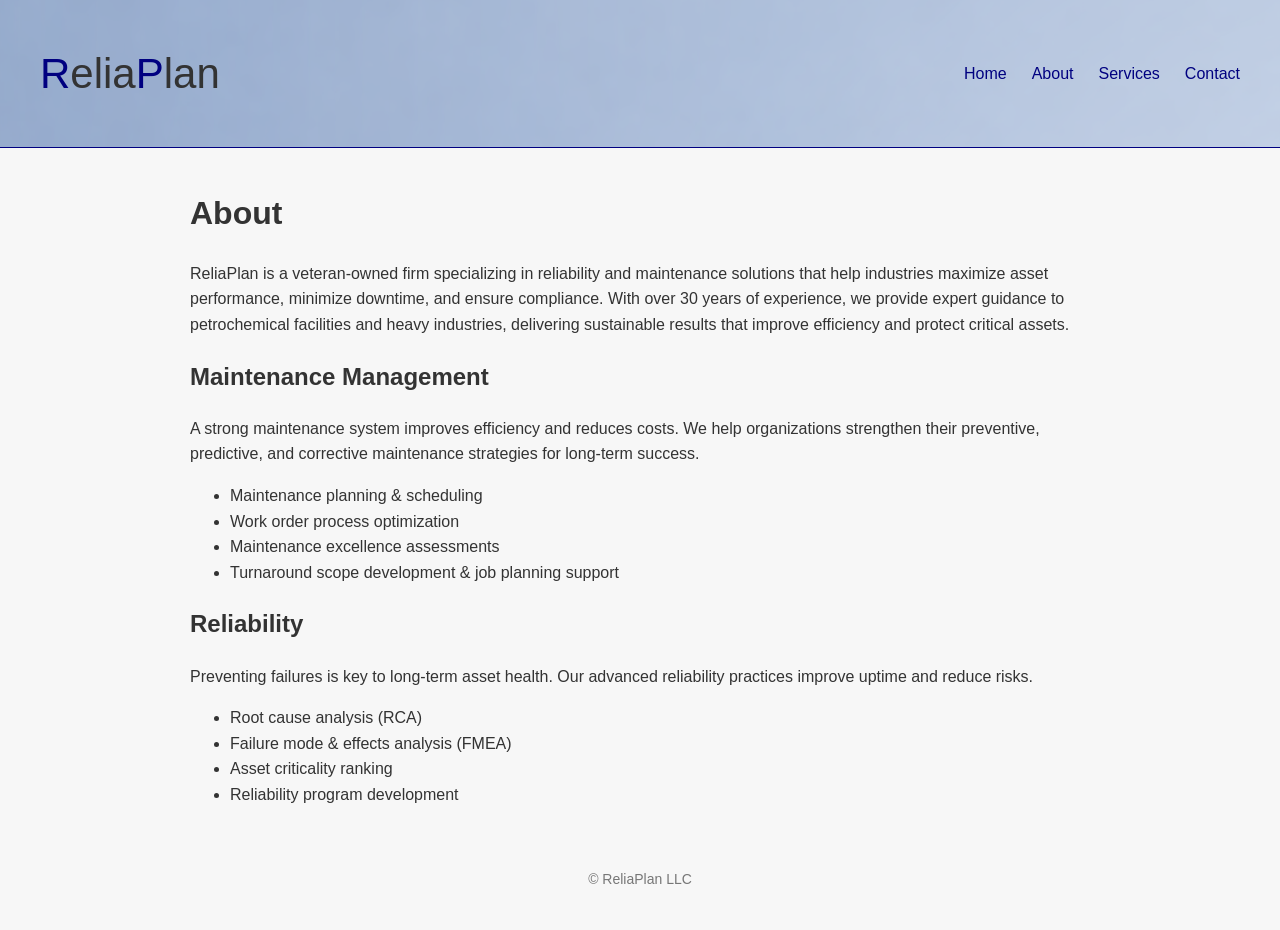
==== about.html @ 46f64087 "Update about.html" ====
<!DOCTYPE html>
<html lang="en">
<head>
    <meta charset="UTF-8">
    <title>About – ReliaPlan LLC</title>
    <meta name="viewport" content="width=device-width, initial-scale=1">
    <link rel="stylesheet" href="styles.css">
</head>
<body>

<div class="header-banner">
    <div class="header-bar">
        <div class="logo-text">
            <span class="logo-blue">R</span>elia<span class="logo-blue">P</span>lan
        </div>

        <div class="hamburger" onclick="toggleMenu()">☰</div>

        <nav class="top-nav">
            <a href="index.html">Home</a>
            <a href="about.html">About</a>
            <a href="services.html">Services</a>
            <a href="contact.html">Contact</a>
        </nav>
    </div>

    <nav class="mobile-nav" id="mobileMenu">
        <a href="index.html">Home</a>
        <a href="about.html">About</a>
        <a href="services.html">Services</a>
        <a href="contact.html">Contact</a>
    </nav>
</div>

<div class="container" style="max-width:900px; margin:40px auto; padding:0 20px;">
    <h1>About</h1>

    <p>ReliaPlan is a veteran-owned firm specializing in reliability and maintenance solutions that help industries maximize asset performance,
       minimize downtime, and ensure compliance. With over 30 years of experience, we provide expert guidance to petrochemical facilities and
       heavy industries, delivering sustainable results that improve efficiency and protect critical assets.</p>

    <h2>Maintenance Management</h2>
     <p>A strong maintenance system improves efficiency and reduces costs. We help organizations strengthen their preventive, predictive, and corrective maintenance strategies for long-term success.</p>
    <ul>
        <li>Maintenance planning & scheduling</li>
        <li>Work order process optimization</li>
        <li>Maintenance excellence assessments</li>
        <li>Turnaround scope development & job planning support</li>
    </ul>

    <h2>Reliability</h2>
     <p>Preventing failures is key to long-term asset health. Our advanced reliability practices improve uptime and reduce risks.</p>
    <ul>
        <li>Root cause analysis (RCA)</li>
        <li>Failure mode & effects analysis (FMEA)</li>
        <li>Asset criticality ranking</li>
        <li>Reliability program development</li>
    </ul>
</div>

<footer>
    © ReliaPlan LLC
</footer>

<script>
function toggleMenu() {
    const menu = document.getElementById("mobileMenu");
    menu.style.display = menu.style.display === "flex" ? "none" : "flex";
}
</script>

</body>
</html>
---- styles.css ----
/* ============================
   CSS VARIABLES (BRAND COLORS)
   ============================ */
:root {
    --brand-blue: #000080;
    --brand-gray: #333333;
    --sky-banner: url('sky.jpg'); /* replace with your sky image filename */
}

/* ============================
   GLOBAL STYLES
   ============================ */
body {
    font-family: -apple-system, BlinkMacSystemFont, "Segoe UI", Roboto, Helvetica, Arial, sans-serif;
    background-color: #f7f7f7;
    color: var(--brand-gray);
    margin: 0;
    line-height: 1.6;
}

/* ============================
   HEADER WITH SKY BANNER
   ============================ */
.header-banner {
    background-image: var(--sky-banner);
    background-size: cover;
    background-position: center;
    padding: 40px 0;
    border-bottom: 1.5px solid var(--brand-blue); /* thinner blue boundary line */
}

.header-bar {
    display: flex;
    justify-content: space-between;
    align-items: center;
    padding: 0 40px;
}

/* LOGO */
.logo-text {
    font-size: 42px;
    font-weight: 400;
    color: var(--brand-gray);
    font-family: "Bahnschrift", "Segoe UI", "Montserrat", sans-serif;
}

.logo-blue {
    color: var(--brand-blue);
}

/* ============================
   NAVIGATION
   ============================ */
.top-nav {
    display: flex;
    gap: 25px;
}

.top-nav a {
    text-decoration: none;
    color: var(--brand-blue);
    font-weight: 500;
}

/* ============================
   HAMBURGER MENU (MOBILE)
   ============================ */
.hamburger {
    display: none;
    font-size: 32px;
    cursor: pointer;
    color: var(--brand-blue);
}

.mobile-nav {
    display: none;
    flex-direction: column;
    background-color: #fff;
    padding: 20px;
}

.mobile-nav a {
    padding: 10px 0;
    text-decoration: none;
    color: var(--brand-blue);
    font-weight: 500;
}

/* ============================
   RESPONSIVE BEHAVIOR
   ============================ */
@media (max-width: 800px) {
    .top-nav {
        display: none;
    }
    .hamburger {
        display: block;
    }
}

/* ============================
   HOME PAGE TITLE FIX
   ============================ */
.content h1 {
    font-weight: 400;      /* unbolds ReliaPlan LLC */
    margin-bottom: 8px;    /* tightens spacing */
}

/* ============================
   FOOTER
   ============================ */
footer {
    margin-top: 60px;
    text-align: center;
    font-size: 14px;
    color: #777;
    padding-bottom: 40px;
}
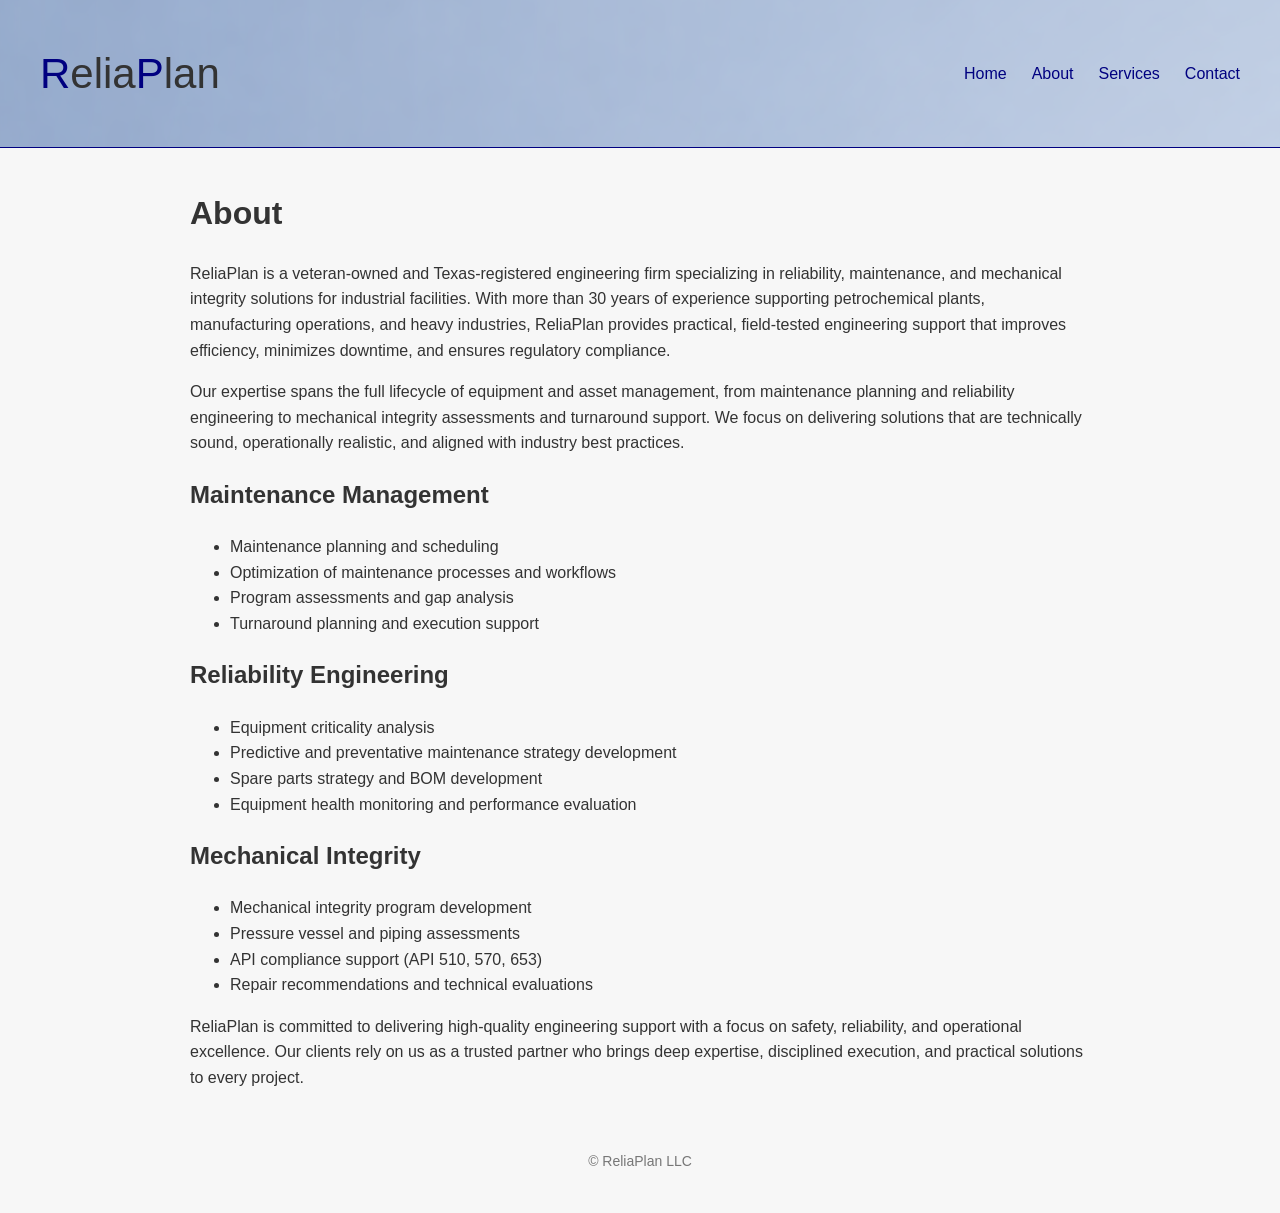
==== commit 18cafe17: "Update about.html" ====
--- a/about.html
+++ b/about.html
@@ -35,27 +35,50 @@
 <div class="container" style="max-width:900px; margin:40px auto; padding:0 20px;">
     <h1>About</h1>
 
-    <p>ReliaPlan is a veteran-owned firm specializing in reliability and maintenance solutions that help industries maximize asset performance,
-       minimize downtime, and ensure compliance. With over 30 years of experience, we provide expert guidance to petrochemical facilities and
-       heavy industries, delivering sustainable results that improve efficiency and protect critical assets.</p>
+    <p>
+        ReliaPlan is a veteran-owned and Texas-registered engineering firm specializing in reliability, 
+        maintenance, and mechanical integrity solutions for industrial facilities. With more than 
+        30 years of experience supporting petrochemical plants, manufacturing operations, and heavy 
+        industries, ReliaPlan provides practical, field-tested engineering support that improves 
+        efficiency, minimizes downtime, and ensures regulatory compliance.
+    </p>
+
+    <p>
+        Our expertise spans the full lifecycle of equipment and asset management, from maintenance 
+        planning and reliability engineering to mechanical integrity assessments and turnaround support. 
+        We focus on delivering solutions that are technically sound, operationally realistic, and aligned 
+        with industry best practices.
+    </p>
 
     <h2>Maintenance Management</h2>
-     <p>A strong maintenance system improves efficiency and reduces costs. We help organizations strengthen their preventive, predictive, and corrective maintenance strategies for long-term success.</p>
     <ul>
-        <li>Maintenance planning & scheduling</li>
-        <li>Work order process optimization</li>
-        <li>Maintenance excellence assessments</li>
-        <li>Turnaround scope development & job planning support</li>
+        <li>Maintenance planning and scheduling</li>
+        <li>Optimization of maintenance processes and workflows</li>
+        <li>Program assessments and gap analysis</li>
+        <li>Turnaround planning and execution support</li>
     </ul>
 
-    <h2>Reliability</h2>
-     <p>Preventing failures is key to long-term asset health. Our advanced reliability practices improve uptime and reduce risks.</p>
+    <h2>Reliability Engineering</h2>
     <ul>
-        <li>Root cause analysis (RCA)</li>
-        <li>Failure mode & effects analysis (FMEA)</li>
-        <li>Asset criticality ranking</li>
-        <li>Reliability program development</li>
+        <li>Equipment criticality analysis</li>
+        <li>Predictive and preventative maintenance strategy development</li>
+        <li>Spare parts strategy and BOM development</li>
+        <li>Equipment health monitoring and performance evaluation</li>
     </ul>
+
+    <h2>Mechanical Integrity</h2>
+    <ul>
+        <li>Mechanical integrity program development</li>
+        <li>Pressure vessel and piping assessments</li>
+        <li>API compliance support (API 510, 570, 653)</li>
+        <li>Repair recommendations and technical evaluations</li>
+    </ul>
+
+    <p>
+        ReliaPlan is committed to delivering high-quality engineering support with a focus on safety, 
+        reliability, and operational excellence. Our clients rely on us as a trusted partner who brings 
+        deep expertise, disciplined execution, and practical solutions to every project.
+    </p>
 </div>
 
 <footer>
--- a/styles.css
+++ b/styles.css
@@ -26,7 +26,7 @@
     background-size: cover;
     background-position: center;
     padding: 40px 0;
-    border-bottom: 1.5px solid var(--brand-blue); /* thinner blue boundary line */
+    border-bottom: 1.5px solid var(--brand-blue);
 }
 
 .header-bar {
@@ -102,8 +102,31 @@
    HOME PAGE TITLE FIX
    ============================ */
 .content h1 {
-    font-weight: 400;      /* unbolds ReliaPlan LLC */
-    margin-bottom: 8px;    /* tightens spacing */
+    font-weight: 400;
+    margin-bottom: 8px;
+}
+
+/* ============================
+   TWO-COLUMN SERVICES LAYOUT (TIGHTER)
+   ============================ */
+.services-grid {
+    display: grid;
+    grid-template-columns: 1fr 1fr;
+    gap: 25px 40px; /* tighter vertical spacing */
+}
+
+.services-grid h2 {
+    margin: 0 0 6px 0; /* tighten header spacing */
+}
+
+.services-grid ul {
+    margin: 0; /* remove default top margin */
+    padding-left: 20px;
+}
+
+.services-grid li {
+    margin-bottom: 4px; /* tighter bullet spacing */
+    line-height: 1.35;
 }
 
 /* ============================
@@ -115,4 +138,3 @@
     font-size: 14px;
     color: #777;
     padding-bottom: 40px;
-}
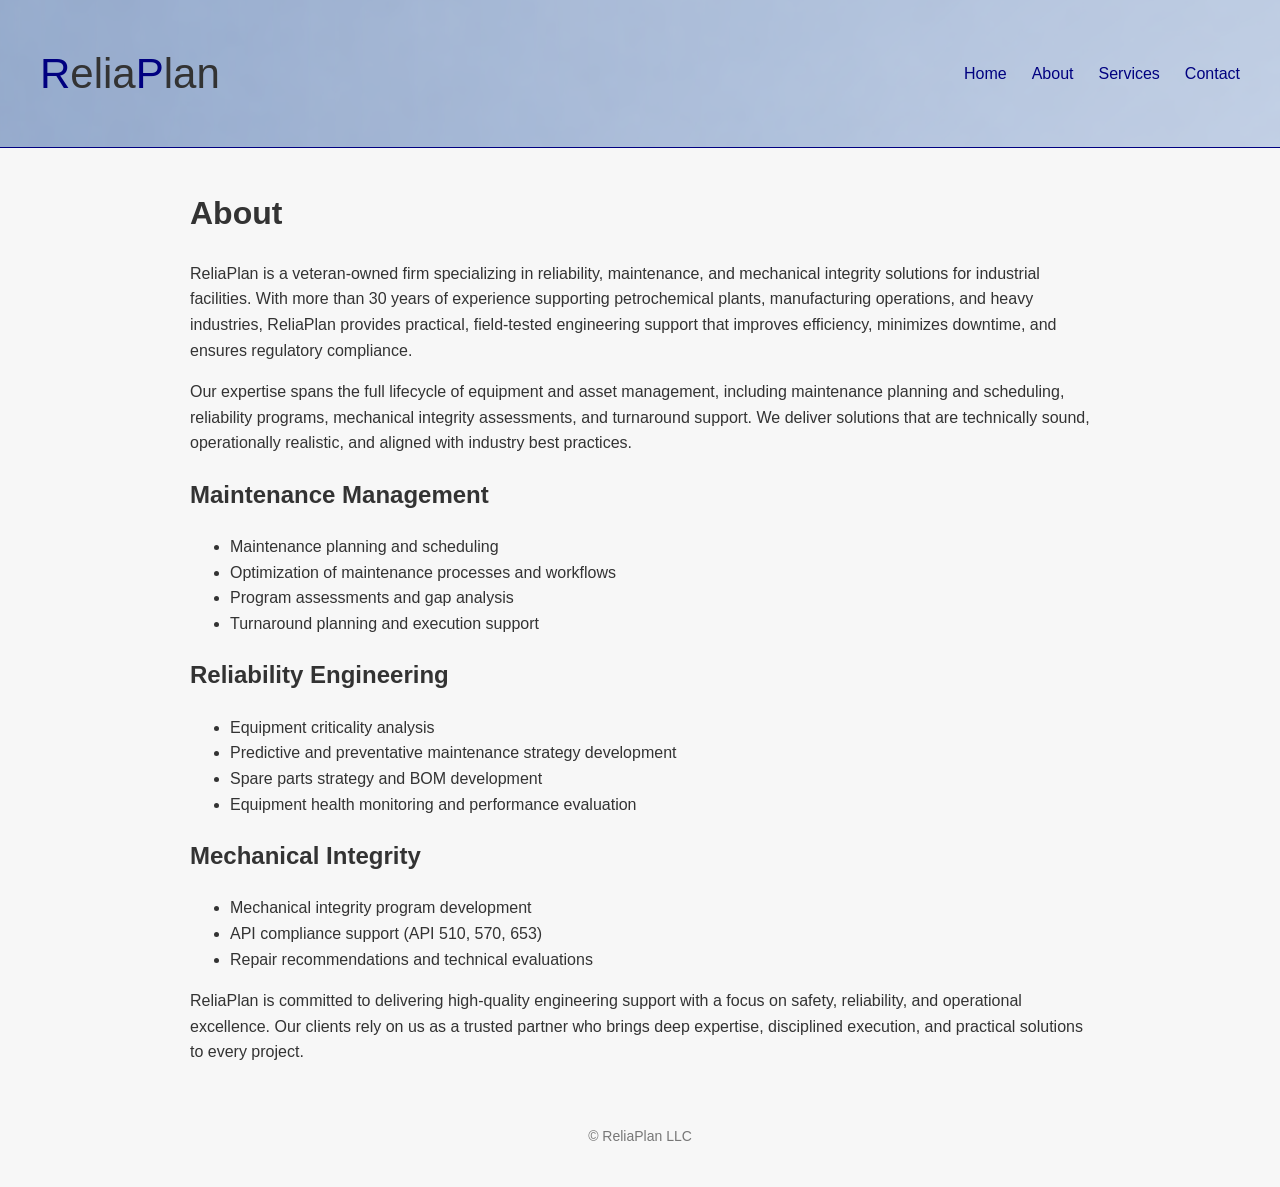
==== commit ddb0380f: "Update about.html" ====
--- a/about.html
+++ b/about.html
@@ -36,7 +36,7 @@
     <h1>About</h1>
 
     <p>
-        ReliaPlan is a veteran-owned and Texas-registered engineering firm specializing in reliability, 
+        ReliaPlan is a veteran-owned firm specializing in reliability, 
         maintenance, and mechanical integrity solutions for industrial facilities. With more than 
         30 years of experience supporting petrochemical plants, manufacturing operations, and heavy 
         industries, ReliaPlan provides practical, field-tested engineering support that improves 
@@ -44,9 +44,9 @@
     </p>
 
     <p>
-        Our expertise spans the full lifecycle of equipment and asset management, from maintenance 
-        planning and reliability engineering to mechanical integrity assessments and turnaround support. 
-        We focus on delivering solutions that are technically sound, operationally realistic, and aligned 
+        Our expertise spans the full lifecycle of equipment and asset management, including maintenance
+        planning and scheduling, reliability programs, mechanical integrity assessments, and turnaround
+        support. We deliver solutions that are technically sound, operationally realistic, and aligned
         with industry best practices.
     </p>
 
@@ -69,7 +69,6 @@
     <h2>Mechanical Integrity</h2>
     <ul>
         <li>Mechanical integrity program development</li>
-        <li>Pressure vessel and piping assessments</li>
         <li>API compliance support (API 510, 570, 653)</li>
         <li>Repair recommendations and technical evaluations</li>
     </ul>
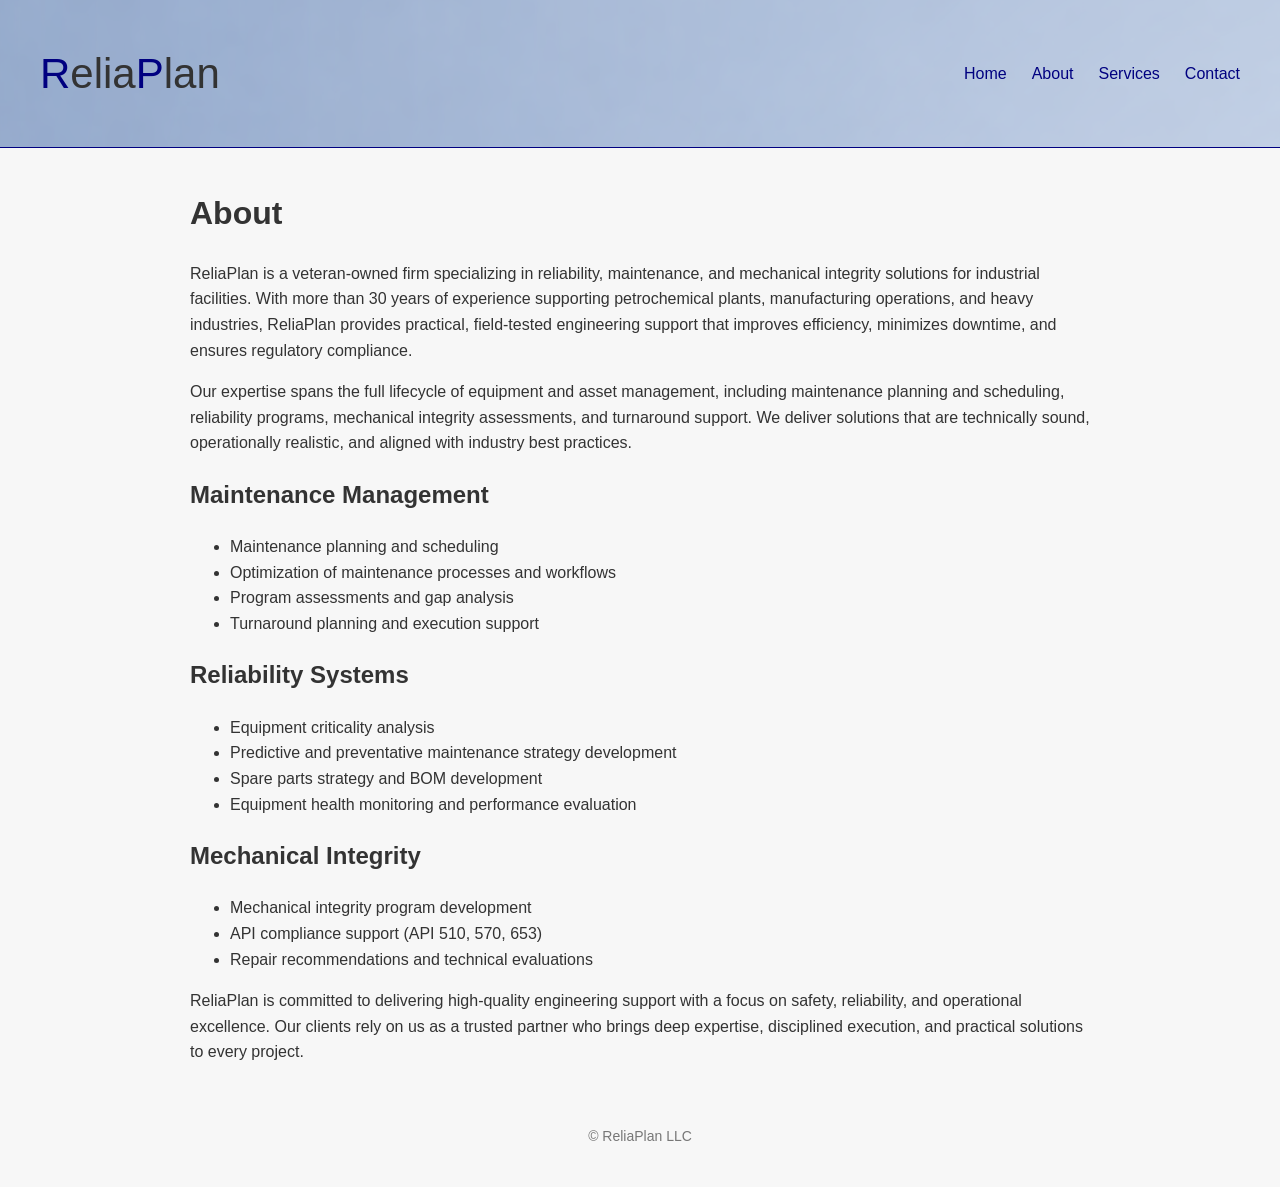
==== commit b21cfe86: "Update about.html" ====
--- a/about.html
+++ b/about.html
@@ -58,7 +58,7 @@
         <li>Turnaround planning and execution support</li>
     </ul>
 
-    <h2>Reliability Engineering</h2>
+    <h2>Reliability Systems</h2>
     <ul>
         <li>Equipment criticality analysis</li>
         <li>Predictive and preventative maintenance strategy development</li>
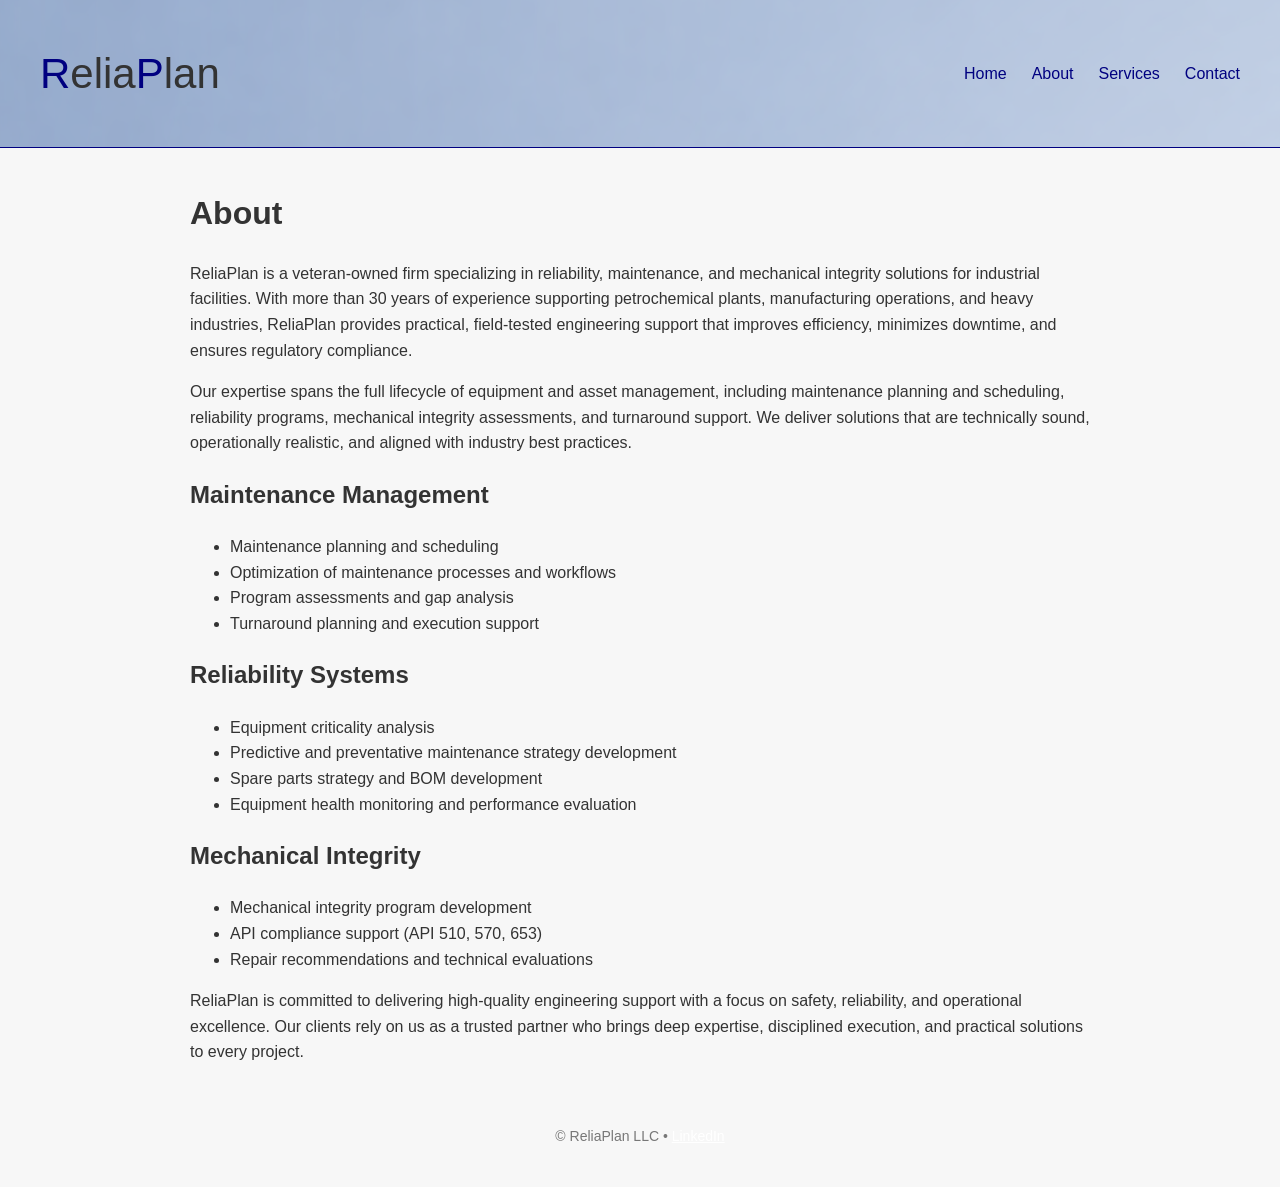
==== commit 70e2a567: "Update about.html" ====
--- a/about.html
+++ b/about.html
@@ -81,7 +81,10 @@
 </div>
 
 <footer>
-    © ReliaPlan LLC
+   © ReliaPlan LLC • 
+    <a href="https://www.linkedin.com/company/reliaplan" target="_blank" style="color:white; text-decoration:underline;">
+        LinkedIn
+    </a>
 </footer>
 
 <script>
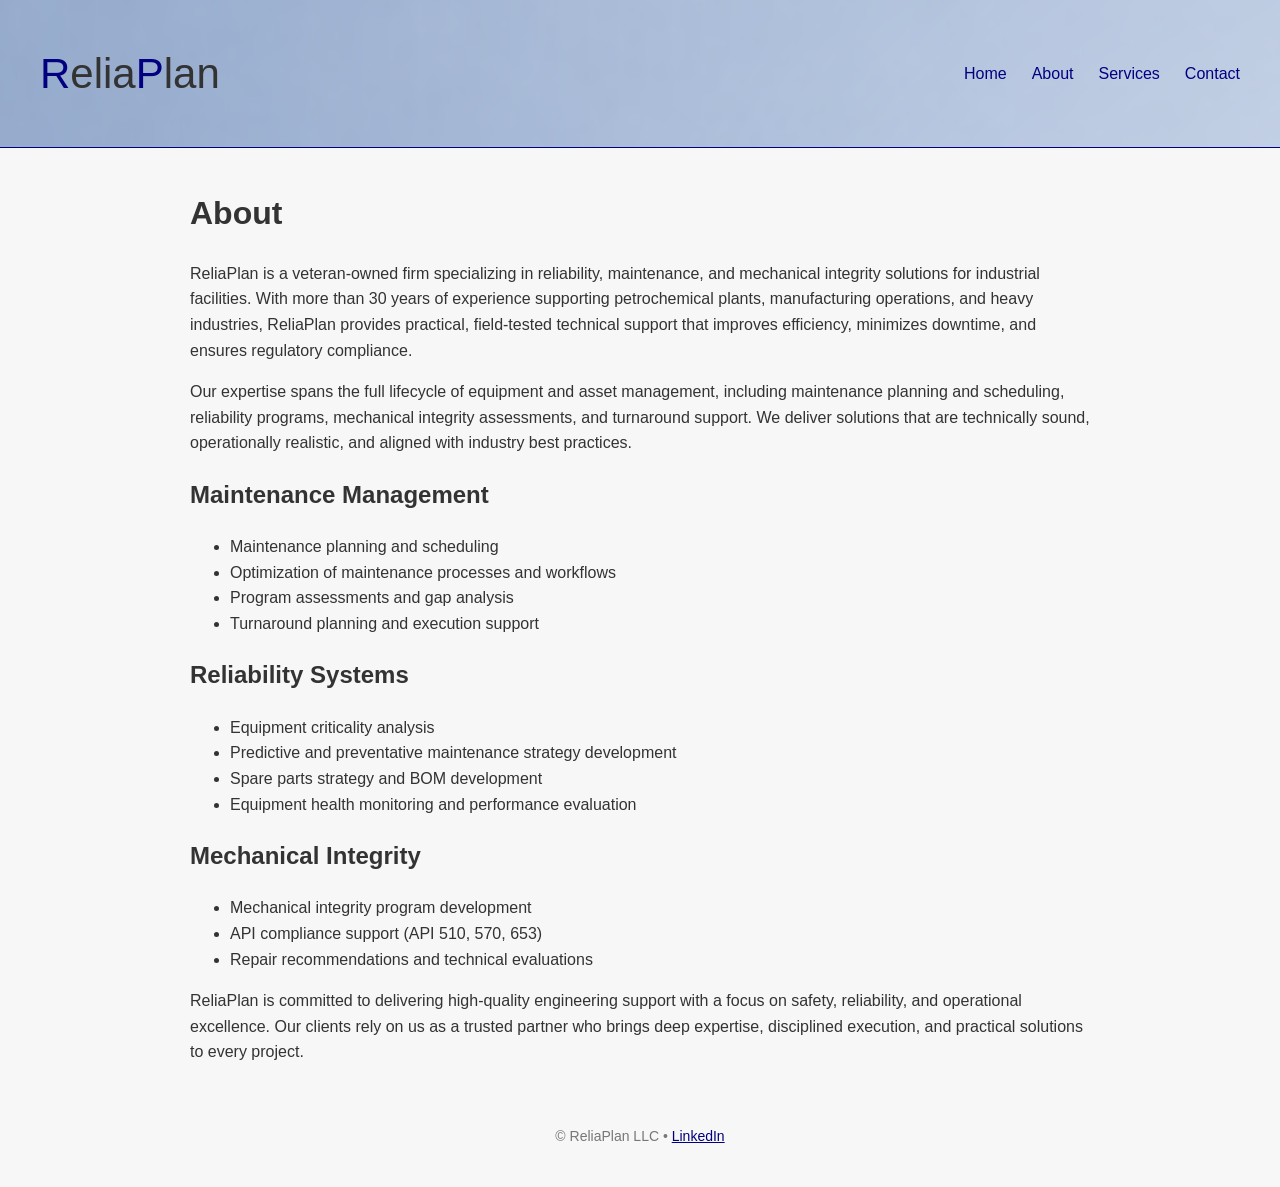
==== commit 510e8c15: "Update about.html" ====
--- a/about.html
+++ b/about.html
@@ -39,7 +39,7 @@
         ReliaPlan is a veteran-owned firm specializing in reliability, 
         maintenance, and mechanical integrity solutions for industrial facilities. With more than 
         30 years of experience supporting petrochemical plants, manufacturing operations, and heavy 
-        industries, ReliaPlan provides practical, field-tested engineering support that improves 
+        industries, ReliaPlan provides practical, field-tested technical support that improves 
         efficiency, minimizes downtime, and ensures regulatory compliance.
     </p>
 
--- a/styles.css
+++ b/styles.css
@@ -138,3 +138,15 @@
     font-size: 14px;
     color: #777;
     padding-bottom: 40px;
+}
+   
+/* LinkedIn link color override */
+footer a,
+footer a:visited {
+    color: #000080 !important;   /* ReliaPlan brand blue */
+    text-decoration: underline;
+}
+
+footer a:hover {
+    opacity: 0.8;
+}
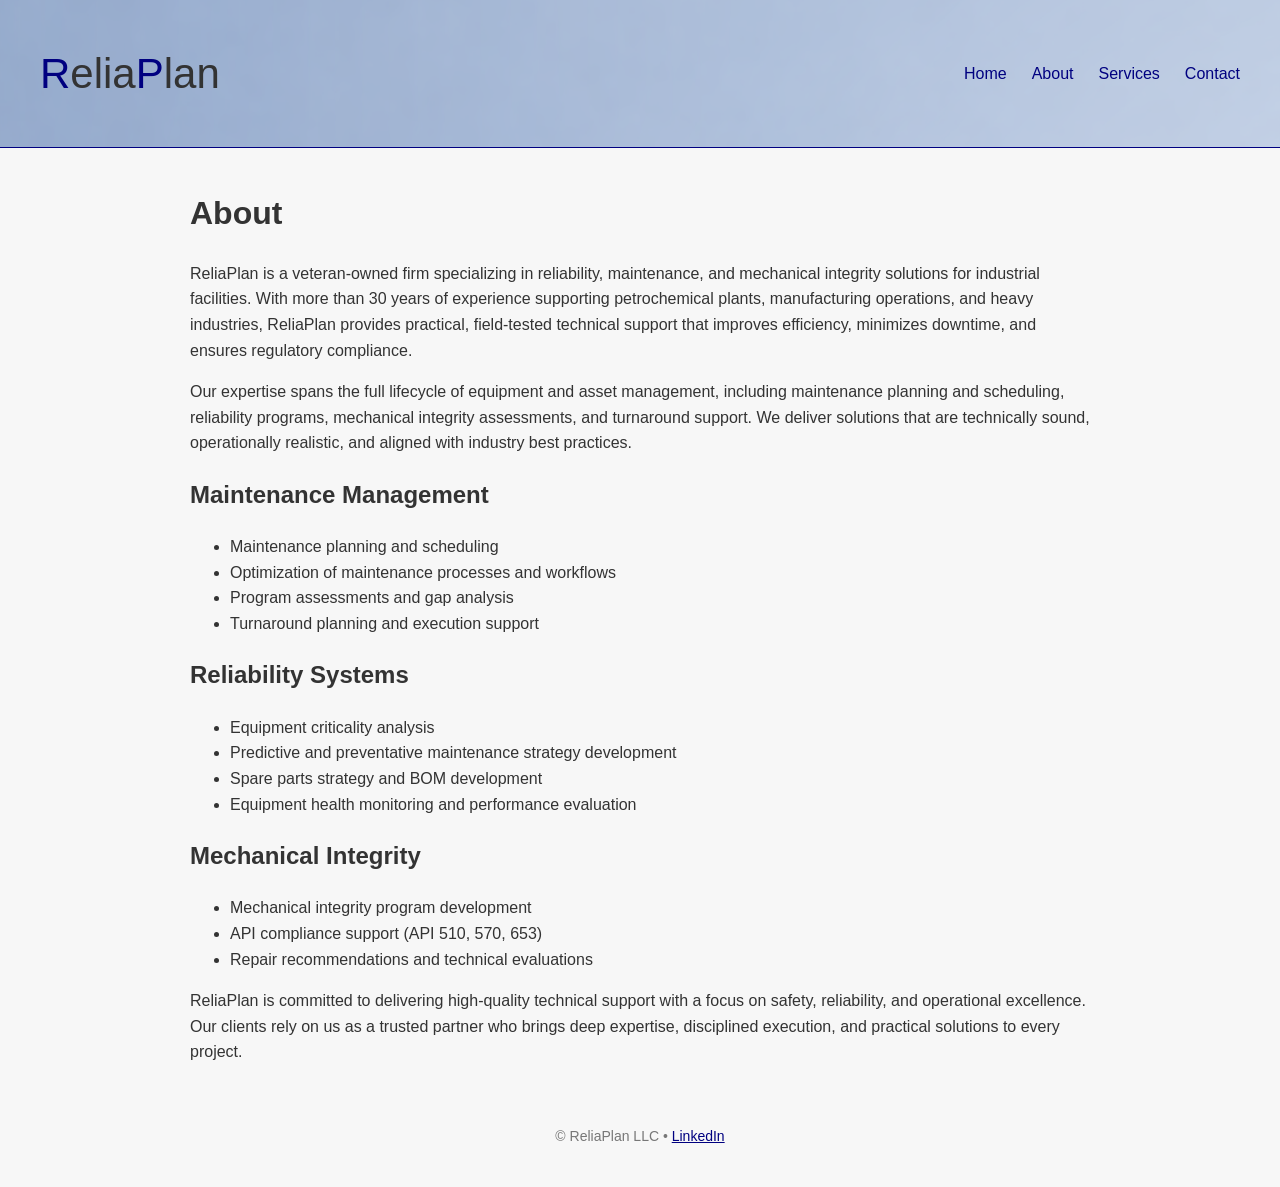
==== commit c7525ce8: "Update about.html" ====
--- a/about.html
+++ b/about.html
@@ -74,7 +74,7 @@
     </ul>
 
     <p>
-        ReliaPlan is committed to delivering high-quality engineering support with a focus on safety, 
+        ReliaPlan is committed to delivering high-quality technical support with a focus on safety, 
         reliability, and operational excellence. Our clients rely on us as a trusted partner who brings 
         deep expertise, disciplined execution, and practical solutions to every project.
     </p>
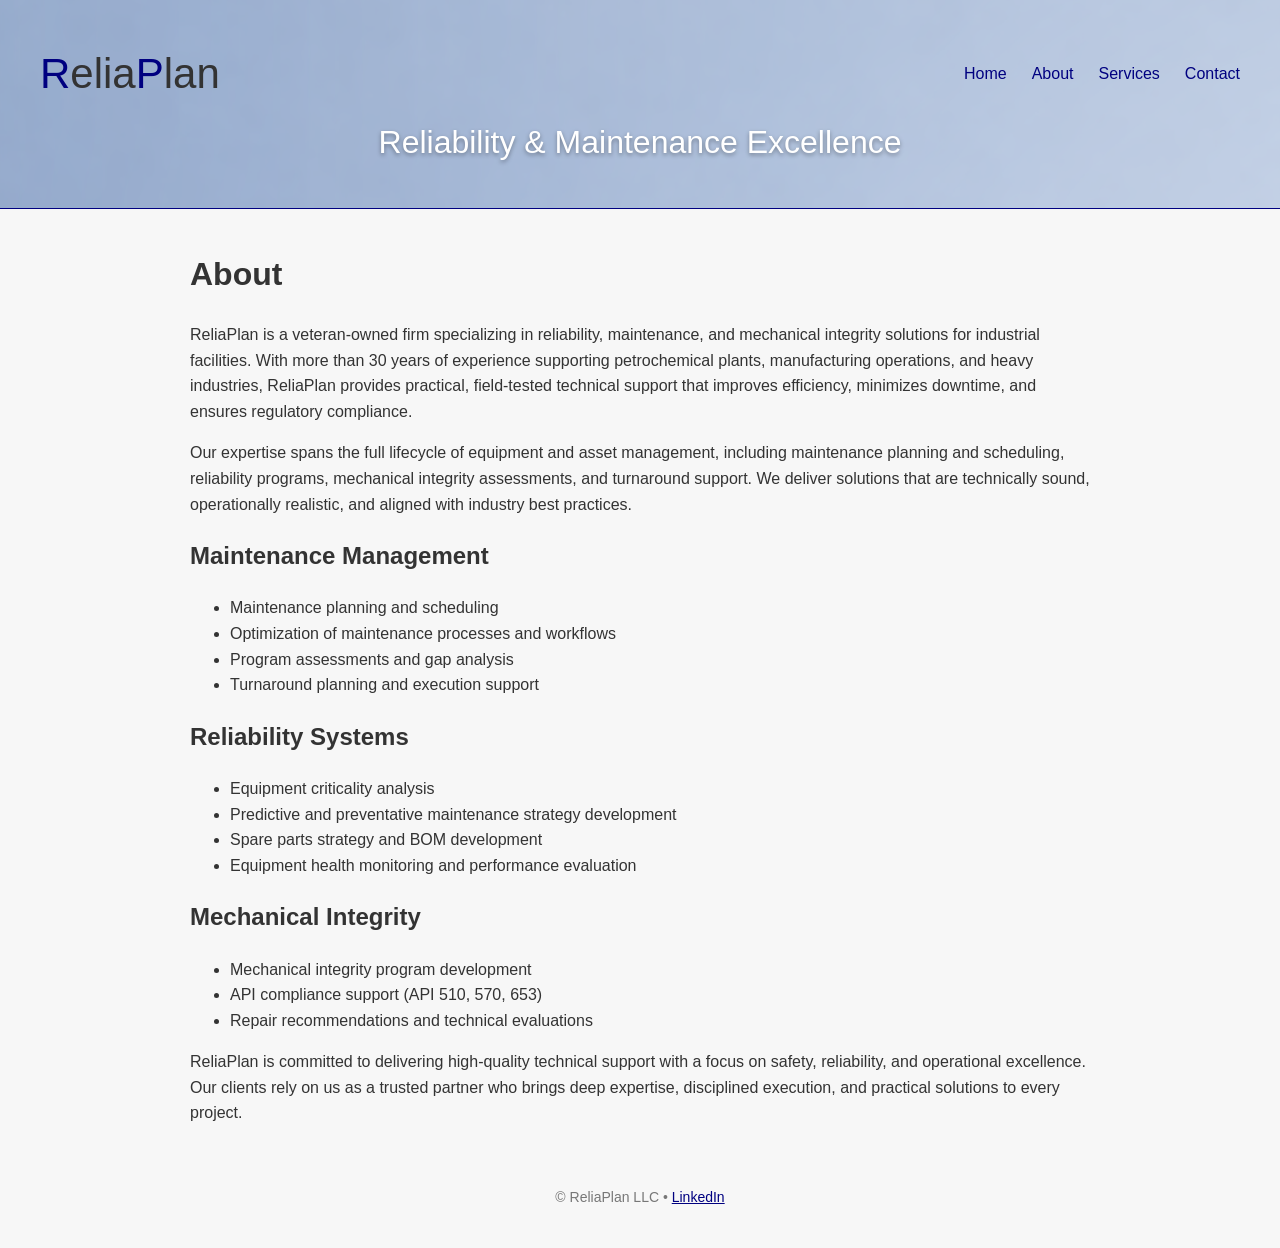
==== commit 344617f2: "Update about.html" ====
--- a/about.html
+++ b/about.html
@@ -8,7 +8,9 @@
 </head>
 <body>
 
+<!-- SKY BANNER -->
 <div class="header-banner">
+
     <div class="header-bar">
         <div class="logo-text">
             <span class="logo-blue">R</span>elia<span class="logo-blue">P</span>lan
@@ -24,12 +26,16 @@
         </nav>
     </div>
 
+    <!-- ⭐ UNIFIED HEADLINE ⭐ -->
+    <h1 class="banner-title">Reliability & Maintenance Excellence</h1>
+
     <nav class="mobile-nav" id="mobileMenu">
         <a href="index.html">Home</a>
         <a href="about.html">About</a>
         <a href="services.html">Services</a>
         <a href="contact.html">Contact</a>
     </nav>
+
 </div>
 
 <div class="container" style="max-width:900px; margin:40px auto; padding:0 20px;">
--- a/styles.css
+++ b/styles.css
@@ -4,7 +4,7 @@
 :root {
     --brand-blue: #000080;
     --brand-gray: #333333;
-    --sky-banner: url('sky.jpg'); /* replace with your sky image filename */
+    --sky-banner: url('sky.jpg');
 }
 
 /* ============================
@@ -25,7 +25,7 @@
     background-image: var(--sky-banner);
     background-size: cover;
     background-position: center;
-    padding: 40px 0;
+    padding: 40px 0; /* controls banner height on ALL pages */
     border-bottom: 1.5px solid var(--brand-blue);
 }
 
@@ -107,25 +107,38 @@
 }
 
 /* ============================
-   TWO-COLUMN SERVICES LAYOUT (TIGHTER)
+   BANNER HEADLINE (NO WRAPPER)
+   ============================ */
+.banner-title {
+    font-family: "Bahnschrift", sans-serif;
+    font-weight: 300;
+    font-size: 32px;
+    color: #ffffff;
+    margin: 10px 0 0 0; /* small top margin so it sits nicely */
+    text-align: center;
+    text-shadow: 0 2px 4px rgba(0,0,0,0.35);
+}
+
+/* ============================
+   TWO-COLUMN SERVICES LAYOUT
    ============================ */
 .services-grid {
     display: grid;
     grid-template-columns: 1fr 1fr;
-    gap: 25px 40px; /* tighter vertical spacing */
+    gap: 25px 40px;
 }
 
 .services-grid h2 {
-    margin: 0 0 6px 0; /* tighten header spacing */
+    margin: 0 0 6px 0;
 }
 
 .services-grid ul {
-    margin: 0; /* remove default top margin */
+    margin: 0;
     padding-left: 20px;
 }
 
 .services-grid li {
-    margin-bottom: 4px; /* tighter bullet spacing */
+    margin-bottom: 4px;
     line-height: 1.35;
 }
 
@@ -139,11 +152,10 @@
     color: #777;
     padding-bottom: 40px;
 }
-   
-/* LinkedIn link color override */
+
 footer a,
 footer a:visited {
-    color: #000080 !important;   /* ReliaPlan brand blue */
+    color: var(--brand-blue) !important;
     text-decoration: underline;
 }
 
